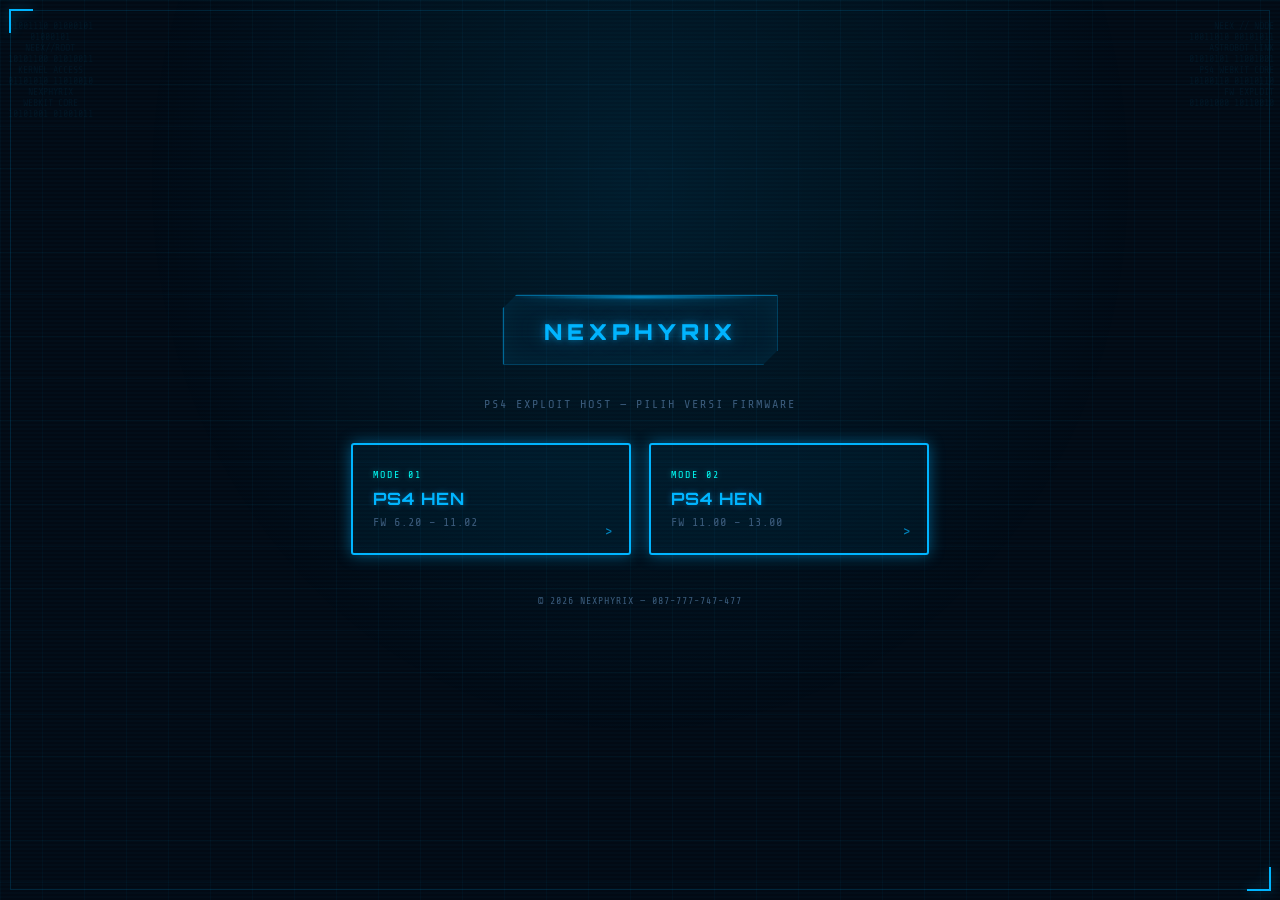
==== index.html @ 1abfee16 "add any file" ====
<!DOCTYPE html>
<html lang="id">

<head>
  <meta charset="UTF-8">
  <meta name="viewport" content="width=device-width, initial-scale=1.0">
  <title>NEXPHYRIX :: PS4 Exploit Host</title>
  <link rel="preconnect" href="https://fonts.googleapis.com">
  <link href="https://fonts.googleapis.com/css2?family=Orbitron:wght@400;700;900&family=Share+Tech+Mono&display=swap"
    rel="stylesheet">
  <style>
    :root {
      --void: #020a14;
      --panel: #040d1a;
      --line: #0a2540;
      --blue: #00b4ff;
      --blue-dim: #0a4a7a;
      --blue-glow: rgba(0, 180, 255, 0.45);
      --cyan-ghost: #00fff7;
      --violet-ghost: #7b2fff;
      --ink: #c9daf0;
      --ink-dim: #3a5a7a;
    }

    * {
      box-sizing: border-box;
    }

    body {
      background: var(--void);
      color: var(--ink);
      margin: 0;
      min-height: 100vh;
      display: flex;
      flex-direction: column;
      align-items: center;
      justify-content: center;
      font-family: 'Share Tech Mono', 'Courier New', monospace;
      text-align: center;
      padding: 40px 20px;
      position: relative;
      overflow-x: hidden;
    }

    /* grid + vignette backdrop */
    body::before {
      content: "";
      position: fixed;
      inset: 0;
      background:
        radial-gradient(ellipse at 50% 20%, rgba(0, 180, 255, 0.10), transparent 55%),
        linear-gradient(rgba(0, 180, 255, 0.04) 1px, transparent 1px),
        linear-gradient(90deg, rgba(0, 180, 255, 0.04) 1px, transparent 1px);
      background-size: 100% 100%, 42px 42px, 42px 42px;
      pointer-events: none;
      z-index: 0;
    }

    /* CRT scanlines */
    body::after {
      content: "";
      position: fixed;
      inset: 0;
      pointer-events: none;
      z-index: 9999;
      background: repeating-linear-gradient(0deg, transparent, transparent 2px,
          rgba(0, 180, 255, 0.02) 2px, rgba(0, 180, 255, 0.02) 4px);
      mix-blend-mode: screen;
    }

    .hud-frame {
      position: fixed;
      inset: 10px;
      z-index: 2;
      pointer-events: none;
      border: 1px solid rgba(0, 180, 255, 0.15);
    }

    .hud-frame::before,
    .hud-frame::after {
      content: "";
      position: absolute;
      width: 22px;
      height: 22px;
      border: 2px solid var(--blue);
      filter: drop-shadow(0 0 6px var(--blue-glow));
    }

    .hud-frame::before {
      top: -2px;
      left: -2px;
      border-right: none;
      border-bottom: none;
    }

    .hud-frame::after {
      bottom: -2px;
      right: -2px;
      border-left: none;
      border-top: none;
    }

    /* Astrobot particle side strips */
    .astro-strip {
      position: fixed;
      top: 0;
      bottom: 0;
      width: 100px;
      overflow: hidden;
      opacity: 0.06;
      color: var(--blue);
      font: 10px/1.1 'Share Tech Mono', monospace;
      word-break: break-all;
      pointer-events: none;
      z-index: 0;
      padding: 20px 6px;
    }

    .astro-strip.l {
      left: 0;
    }

    .astro-strip.r {
      right: 0;
      text-align: right;
    }

    main {
      position: relative;
      z-index: 1;
      max-width: 640px;
      width: 100%;
    }

    .hologram-title {
      position: relative;
      display: inline-block;
      margin: 0 auto 10px;
      padding: 16px 40px;
      border: 1px solid rgba(0, 180, 255, 0.5);
      background: rgba(0, 180, 255, 0.05);
      box-shadow: 0 0 20px var(--blue-glow), inset 0 0 25px rgba(0, 180, 255, 0.07);
      overflow: hidden;
      clip-path: polygon(14px 0, 100% 0, 100% calc(100% - 14px), calc(100% - 14px) 100%, 0 100%, 0 14px);
    }

    .hologram-title span[data-text] {
      position: relative;
      display: inline-block;
      font-family: 'Orbitron', sans-serif;
      font-size: 22px;
      font-weight: 900;
      letter-spacing: 5px;
      text-transform: uppercase;
      color: var(--blue);
      text-shadow: 0 0 6px var(--blue-glow), 0 0 18px var(--blue-glow);
      animation: flicker 4s infinite;
    }

    .hologram-title span[data-text]::before,
    .hologram-title span[data-text]::after {
      content: attr(data-text);
      position: absolute;
      top: 0;
      left: 0;
      width: 100%;
      opacity: 0;
      filter: blur(0.5px);
    }

    .hologram-title span[data-text]::before {
      color: var(--cyan-ghost);
      animation: glitchBefore 3.2s infinite;
      clip-path: inset(0 0 55% 0);
    }

    .hologram-title span[data-text]::after {
      color: var(--violet-ghost);
      animation: glitchAfter 3.2s infinite;
      clip-path: inset(55% 0 0 0);
    }

    .hologram-title .scan-line {
      position: absolute;
      left: 4%;
      width: 92%;
      height: 2px;
      background: linear-gradient(to right, transparent, var(--blue), transparent);
      filter: blur(1px) drop-shadow(0 0 6px var(--blue));
      top: 0;
      animation: scan 2.4s linear infinite;
    }

    @keyframes flicker {

      0%,
      92%,
      100% {
        opacity: 1;
      }

      93% {
        opacity: 0.55;
      }

      94% {
        opacity: 1;
      }

      95% {
        opacity: 0.35;
      }

      96% {
        opacity: 1;
      }
    }

    @keyframes glitchBefore {

      0%,
      88%,
      100% {
        opacity: 0;
        transform: translateX(0);
      }

      90% {
        opacity: 0.7;
        transform: translateX(-3px);
      }

      92% {
        opacity: 0;
      }
    }

    @keyframes glitchAfter {

      0%,
      88%,
      100% {
        opacity: 0;
        transform: translateX(0);
      }

      90% {
        opacity: 0.6;
        transform: translateX(3px);
      }

      92% {
        opacity: 0;
      }
    }

    @keyframes scan {
      0% {
        top: 0;
      }

      100% {
        top: 100%;
      }
    }

    .subtitle {
      color: var(--ink-dim);
      font-size: 12px;
      letter-spacing: 2px;
      text-transform: uppercase;
      margin: 18px 0 32px;
    }

    .choice-grid {
      display: flex;
      flex-wrap: wrap;
      gap: 18px;
      justify-content: center;
    }

    .btn {
      position: relative;
      flex: 1 1 240px;
      max-width: 280px;
      padding: 24px 20px;
      border: 2px solid var(--blue);
      background: rgba(0, 180, 255, 0.05);
      color: var(--ink);
      text-decoration: none;
      border-radius: 3px;
      box-shadow: 0 0 15px var(--blue-glow), inset 0 0 10px rgba(0, 180, 255, 0.05);
      overflow: hidden;
      transition: all 0.3s ease;
      text-align: left;
    }

    .btn::before {
      content: "";
      position: absolute;
      inset: 0;
      background: linear-gradient(90deg, transparent, rgba(0, 180, 255, 0.2), transparent);
      transform: translateX(-100%);
      transition: transform 0.5s;
    }

    .btn:hover::before {
      transform: translateX(100%);
    }

    .btn:hover {
      background: rgba(0, 180, 255, 0.12);
      box-shadow: 0 0 25px var(--blue-glow), 0 0 45px rgba(0, 180, 255, 0.15);
      transform: translateY(-2px);
    }

    .btn .tag {
      display: block;
      font-size: 10px;
      letter-spacing: 2px;
      text-transform: uppercase;
      color: var(--cyan-ghost);
      text-shadow: 0 0 6px rgba(0, 255, 247, 0.4);
      margin-bottom: 8px;
    }

    .btn .label {
      display: block;
      font-size: 17px;
      font-weight: 700;
      font-family: 'Orbitron', sans-serif;
      letter-spacing: 1px;
      color: var(--blue);
      text-shadow: 0 0 6px var(--blue-glow);
      margin-bottom: 6px;
    }

    .btn .range {
      display: block;
      font-size: 12px;
      color: var(--ink-dim);
      letter-spacing: 1px;
    }

    .btn .arrow {
      position: absolute;
      right: 16px;
      bottom: 14px;
      color: var(--blue);
      font-size: 14px;
      opacity: 0.7;
    }

    footer {
      position: relative;
      z-index: 1;
      margin-top: 40px;
      font-size: 10px;
      letter-spacing: 1px;
      color: var(--ink-dim);
    }

    @media (max-width: 560px) {
      .hologram-title span[data-text] {
        font-size: 15px;
        letter-spacing: 3px;
      }

      .hologram-title {
        padding: 12px 22px;
      }

      .choice-grid {
        flex-direction: column;
        align-items: center;
      }

      .btn {
        width: 100%;
        max-width: 320px;
      }

      .astro-strip {
        display: none;
      }
    }

    @media (prefers-reduced-motion: reduce) {

      *,
      *::before,
      *::after {
        animation-duration: 0.001ms !important;
        animation-iteration-count: 1 !important;
      }
    }
  </style>
</head>

<body>

  <div class="hud-frame"></div>
  <div class="astro-strip l">01001110 01000101 01000101<br>NEEX//ROOT<br>10101100 01010011<br>KERNEL ACCESS<br>01101010
    11010010<br>NEXPHYRIX<br>WEBKIT CORE<br>10101001 01001011</div>
  <div class="astro-strip r">NEEX // NODE<br>10011010 00101011<br>ASTROBOT LINK<br>01010101 11001001<br>PS4 WEBKIT
    CORE<br>10100110 01010110<br>FW EXPLOIT<br>01001000 10110010</div>

  <main>
    <h1 class="hologram-title">
      <span class="scan-line"></span>
      <span data-text="NEXPHYRIX">NEXPHYRIX</span>
    </h1>
    <p class="subtitle">PS4 Exploit Host — pilih versi firmware</p>

    <div class="choice-grid">
      <a href="v1/index.html" class="btn" id="btn-mode01">
        <span class="tag">Mode 01</span>
        <span class="label">PS4 HEN</span>
        <span class="range">FW 6.20 – 11.02</span>
        <span class="arrow">&gt;</span>
      </a>
      <a href="v2/index.html" class="btn" id="btn-mode02">
        <span class="tag">Mode 02</span>
        <span class="label">PS4 HEN</span>
        <span class="range">FW 11.00 – 13.00</span>
        <span class="arrow">&gt;</span>
      </a>
    </div>
  </main>

  <footer>© <span id="footer-year"></span> NEXPHYRIX — 087-777-747-477</footer>

  <script>
    document.getElementById('footer-year').textContent = new Date().getFullYear();
  </script>
</body>

</html>
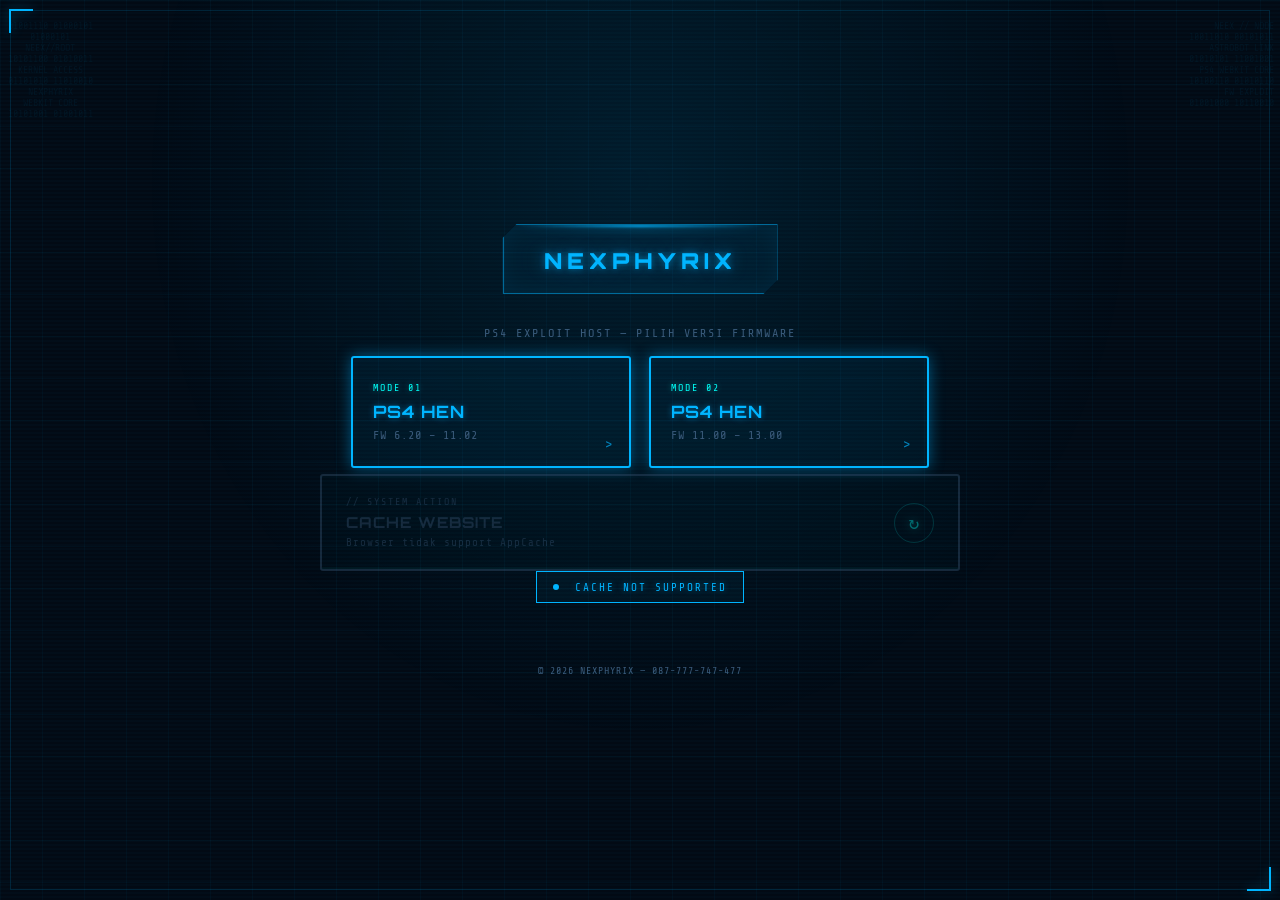
==== commit 980c5f30: "update jailbreak" ====
--- a/index.html
+++ b/index.html
@@ -1,6 +1,6 @@
 <!DOCTYPE html>
-<html lang="id">
-
+<html lang="id" manifest="cache.appcache">
+  
 <head>
   <meta charset="UTF-8">
   <meta name="viewport" content="width=device-width, initial-scale=1.0">
@@ -269,8 +269,48 @@
       font-size: 12px;
       letter-spacing: 2px;
       text-transform: uppercase;
-      margin: 18px 0 32px;
-    }
+      margin: 18px 0 16px;
+    }
+
+    /* Cache status bar */
+    #cache-status {
+      font-size: 11px;
+      letter-spacing: 2px;
+      text-transform: uppercase;
+      padding: 8px 16px;
+      border: 1px solid var(--blue-dim);
+      background: rgba(0, 180, 255, 0.04);
+      color: var(--ink-dim);
+      margin: 0 0 22px;
+      min-height: 32px;
+      display: flex;
+      align-items: center;
+      justify-content: center;
+      gap: 8px;
+      transition: color 0.4s, border-color 0.4s;
+    }
+    #cache-status.ok {
+      color: #7fd0a0;
+      border-color: #7fd0a0;
+      text-shadow: 0 0 6px rgba(127,208,160,0.4);
+    }
+    #cache-status.warn {
+      color: var(--blue);
+      border-color: var(--blue);
+      text-shadow: 0 0 6px var(--blue-glow);
+    }
+    #cache-status.err {
+      color: #d08a7f;
+      border-color: #d08a7f;
+    }
+    #cache-status .dot {
+      display: inline-block;
+      width: 6px; height: 6px;
+      border-radius: 50%;
+      background: currentColor;
+      animation: blink 1s step-start infinite;
+    }
+    @keyframes blink { 50% { opacity: 0; } }
 
     .choice-grid {
       display: flex;
@@ -360,6 +400,151 @@
       color: var(--ink-dim);
     }
 
+    /* ─── Cache Button Card ──────────────────────────────── */
+    .btn-cache {
+      position: relative;
+      width: 100%;
+      margin-top: 6px;
+      padding: 20px 24px;
+      border: 2px solid var(--cyan-ghost);
+      background: rgba(0, 255, 247, 0.04);
+      color: var(--ink);
+      border-radius: 3px;
+      box-shadow: 0 0 18px rgba(0, 255, 247, 0.2), inset 0 0 10px rgba(0, 255, 247, 0.04);
+      overflow: hidden;
+      transition: all 0.3s ease;
+      text-align: left;
+      cursor: pointer;
+      font-family: 'Share Tech Mono', 'Courier New', monospace;
+      display: flex;
+      align-items: center;
+      justify-content: space-between;
+      gap: 16px;
+    }
+
+    .btn-cache::before {
+      content: "";
+      position: absolute;
+      inset: 0;
+      background: linear-gradient(90deg, transparent, rgba(0, 255, 247, 0.12), transparent);
+      transform: translateX(-100%);
+      transition: transform 0.6s;
+    }
+
+    .btn-cache:hover:not(:disabled)::before {
+      transform: translateX(100%);
+    }
+
+    .btn-cache:hover:not(:disabled) {
+      background: rgba(0, 255, 247, 0.08);
+      box-shadow: 0 0 30px rgba(0, 255, 247, 0.3), 0 0 60px rgba(0, 255, 247, 0.1);
+      transform: translateY(-2px);
+    }
+
+    .btn-cache:disabled {
+      opacity: 0.38;
+      cursor: not-allowed;
+      transform: none;
+      box-shadow: none;
+      border-color: var(--ink-dim);
+    }
+
+    .btn-cache .cache-left {
+      flex: 1;
+      min-width: 0;
+    }
+
+    .btn-cache .tag {
+      display: block;
+      font-size: 10px;
+      letter-spacing: 2px;
+      text-transform: uppercase;
+      color: var(--cyan-ghost);
+      text-shadow: 0 0 6px rgba(0, 255, 247, 0.4);
+      margin-bottom: 6px;
+    }
+
+    .btn-cache:disabled .tag {
+      color: var(--ink-dim);
+      text-shadow: none;
+    }
+
+    .btn-cache .label {
+      display: block;
+      font-size: 15px;
+      font-weight: 700;
+      font-family: 'Orbitron', sans-serif;
+      letter-spacing: 1px;
+      color: var(--cyan-ghost);
+      text-shadow: 0 0 6px rgba(0, 255, 247, 0.5);
+      margin-bottom: 4px;
+    }
+
+    .btn-cache:disabled .label {
+      color: var(--ink-dim);
+      text-shadow: none;
+    }
+
+    .btn-cache .cache-desc {
+      display: block;
+      font-size: 11px;
+      color: var(--ink-dim);
+      letter-spacing: 1px;
+    }
+
+    /* Progress bar inside button */
+    .btn-cache .cache-bar-wrap {
+      position: absolute;
+      bottom: 0;
+      left: 0;
+      right: 0;
+      height: 2px;
+      background: rgba(0, 255, 247, 0.1);
+    }
+
+    .btn-cache .cache-bar {
+      height: 100%;
+      width: 0%;
+      background: linear-gradient(90deg, var(--blue), var(--cyan-ghost));
+      box-shadow: 0 0 8px rgba(0, 255, 247, 0.8);
+      transition: width 0.4s ease;
+    }
+
+    /* Icon circle on the right */
+    .btn-cache .cache-icon {
+      width: 40px;
+      height: 40px;
+      border: 1px solid rgba(0, 255, 247, 0.4);
+      border-radius: 50%;
+      display: flex;
+      align-items: center;
+      justify-content: center;
+      flex-shrink: 0;
+      font-size: 18px;
+      color: var(--cyan-ghost);
+      text-shadow: 0 0 8px rgba(0, 255, 247, 0.6);
+      transition: transform 0.5s;
+    }
+
+    .btn-cache.caching .cache-icon {
+      animation: spin 1.2s linear infinite;
+    }
+
+    @keyframes spin {
+      to { transform: rotate(360deg); }
+    }
+
+    .btn-cache.done .cache-icon {
+      color: #7fd0a0;
+      border-color: #7fd0a0;
+      text-shadow: 0 0 8px rgba(127, 208, 160, 0.6);
+    }
+
+    .btn-cache.err .cache-icon {
+      color: #d08a7f;
+      border-color: #d08a7f;
+    }
+
     @media (max-width: 560px) {
       .hologram-title span[data-text] {
         font-size: 15px;
@@ -426,12 +611,222 @@
         <span class="arrow">&gt;</span>
       </a>
     </div>
+
+    <!-- Tombol Cache Website -->
+    <button class="btn-cache" id="btn-cache" type="button" disabled>
+      <div class="cache-left">
+        <span class="tag">// System Action</span>
+        <span class="label">CACHE WEBSITE</span>
+        <span class="cache-desc" id="cache-desc">Memeriksa status cache...</span>
+      </div>
+      <span class="cache-icon" id="cache-icon" aria-hidden="true">&#8635;</span>
+      <div class="cache-bar-wrap">
+        <div class="cache-bar" id="cache-bar"></div>
+      </div>
+    </button>
   </main>
+
+  <div id="cache-status"><span class="dot"></span>&nbsp;CHECKING CACHE...</div>
 
   <footer>© <span id="footer-year"></span> NEXPHYRIX — 087-777-747-477</footer>
 
   <script>
     document.getElementById('footer-year').textContent = new Date().getFullYear();
+
+    (function () {
+      var statusEl  = document.getElementById('cache-status');
+      var btnCache  = document.getElementById('btn-cache');
+      var descEl    = document.getElementById('cache-desc');
+      var barEl     = document.getElementById('cache-bar');
+      var iconWrap  = btnCache;
+
+      var ac = window.applicationCache;
+      var isOnline = navigator.onLine;
+
+      // ─── Helpers ───────────────────────────────────────────────────────
+      function setStatus(msg, cls) {
+        statusEl.innerHTML = '<span class="dot"></span>&nbsp;' + msg;
+        statusEl.className = cls || '';
+      }
+
+      function setDesc(msg) {
+        descEl.textContent = msg;
+      }
+
+      function setBar(pct) {
+        barEl.style.width = pct + '%';
+      }
+
+      function setBtnState(state) {
+        // state: 'idle' | 'caching' | 'done' | 'err' | 'offline'
+        iconWrap.className = 'btn-cache';
+        if (state === 'caching') {
+          iconWrap.classList.add('caching');
+          btnCache.disabled = true;
+        } else if (state === 'done') {
+          iconWrap.classList.add('done');
+          document.getElementById('cache-icon').innerHTML = '&#10003;';
+          btnCache.disabled = true;   // sudah cached, tidak perlu tekan lagi
+        } else if (state === 'err') {
+          iconWrap.classList.add('err');
+          document.getElementById('cache-icon').innerHTML = '&#33;';
+          btnCache.disabled = !isOnline;
+        } else if (state === 'offline') {
+          btnCache.disabled = true;
+        } else {
+          // idle — online, bisa ditekan
+          btnCache.disabled = false;
+        }
+      }
+
+      // ─── Online / Offline detection ────────────────────────────────────
+      function applyOnlineState() {
+        isOnline = navigator.onLine;
+        if (!isOnline) {
+          setStatus('OFFLINE — RUNNING FROM CACHE', 'ok');
+          setDesc('Tidak ada koneksi internet');
+          setBtnState('offline');
+        }
+      }
+
+      window.addEventListener('online',  function () {
+        isOnline = true;
+        // Re-check cache status saat kembali online
+        initCache();
+      });
+      window.addEventListener('offline', function () {
+        isOnline = false;
+        setStatus('OFFLINE — RUNNING FROM CACHE', 'ok');
+        setDesc('Tidak ada koneksi internet');
+        setBtnState('offline');
+      });
+
+      // ─── applicationCache init ─────────────────────────────────────────
+      function initCache() {
+        if (!ac || !document.documentElement.hasAttribute('manifest')) {
+          setStatus('CACHE NOT SUPPORTED', 'warn');
+          setDesc('Browser tidak support AppCache');
+          setBtnState('offline'); // juga lock tombol
+          return;
+        }
+
+        if (!navigator.onLine) {
+          applyOnlineState();
+          return;
+        }
+
+        if (ac.status === ac.IDLE) {
+          setStatus('CACHED — OFFLINE READY &#10003;', 'ok');
+          setDesc('Semua file sudah tersimpan di cache');
+          setBar(100);
+          setBtnState('done');
+          return;
+        }
+
+        if (ac.status === ac.UPDATEREADY) {
+          try { ac.swapCache(); } catch(e) {}
+          setStatus('UPDATE DOWNLOADED — CACHED &#10003;', 'ok');
+          setDesc('Update tersimpan, reload untuk terapkan');
+          setBar(100);
+          setBtnState('done');
+          return;
+        }
+
+        if (ac.status === ac.UNCACHED || ac.status === ac.OBSOLETE) {
+          setStatus('BELUM DI-CACHE', 'warn');
+          setDesc('Tekan tombol untuk menyimpan ke cache');
+          setBtnState('idle');
+          return;
+        }
+
+        // CHECKING / DOWNLOADING — sudah berjalan otomatis
+        setStatus('CHECKING CACHE...', '');
+        setDesc('Memeriksa status cache...');
+        setBtnState('caching');
+      }
+
+      // ─── applicationCache events ───────────────────────────────────────
+      if (ac) {
+        ac.addEventListener('checking', function () {
+          setStatus('CHECKING CACHE...');
+          setDesc('Memeriksa file...');
+          setBtnState('caching');
+        }, false);
+
+        ac.addEventListener('downloading', function () {
+          setStatus('CACHING FOR OFFLINE...', 'warn');
+          setDesc('Mengunduh & menyimpan semua file...');
+          setBtnState('caching');
+        }, false);
+
+        ac.addEventListener('progress', function (e) {
+          if (e && e.total > 0) {
+            var pct = Math.round((e.loaded / e.total) * 100);
+            setStatus('CACHING... ' + pct + '%', 'warn');
+            setDesc('Menyimpan file ' + e.loaded + ' / ' + e.total);
+            setBar(pct);
+          } else {
+            setStatus('CACHING...', 'warn');
+            setDesc('Mengunduh file...');
+          }
+          setBtnState('caching');
+        }, false);
+
+        ac.addEventListener('cached', function () {
+          setStatus('CACHED — OFFLINE READY &#10003;', 'ok');
+          setDesc('Semua file berhasil disimpan!');
+          setBar(100);
+          setBtnState('done');
+        }, false);
+
+        ac.addEventListener('noupdate', function () {
+          setStatus('CACHED — OFFLINE READY &#10003;', 'ok');
+          setDesc('Semua file sudah tersimpan di cache');
+          setBar(100);
+          setBtnState('done');
+        }, false);
+
+        ac.addEventListener('updateready', function () {
+          try { ac.swapCache(); } catch(e) {}
+          setStatus('UPDATE CACHED &#10003;', 'ok');
+          setDesc('Update tersimpan, reload untuk terapkan');
+          setBar(100);
+          setBtnState('done');
+        }, false);
+
+        ac.addEventListener('error', function () {
+          setStatus('CACHE ERROR', 'err');
+          setDesc('Gagal menyimpan — coba lagi');
+          setBtnState('err');
+        }, false);
+
+        ac.addEventListener('obsolete', function () {
+          setStatus('CACHE OBSOLETE', 'err');
+          setDesc('Cache lama — tekan untuk perbarui');
+          setBtnState('idle');
+        }, false);
+      }
+
+      // ─── Tombol Cache diklik ───────────────────────────────────────────
+      btnCache.addEventListener('click', function () {
+        if (!navigator.onLine) return;  // double-guard
+        if (!ac) return;
+        setStatus('MEMULAI CACHING...', 'warn');
+        setDesc('Mengunduh semua HTML & JS ke cache...');
+        setBar(0);
+        setBtnState('caching');
+        try {
+          ac.update();  // paksa browser fetch ulang manifest & semua file
+        } catch (e) {
+          setStatus('CACHE ERROR', 'err');
+          setDesc('Gagal memulai caching: ' + e.message);
+          setBtnState('err');
+        }
+      });
+
+      // ─── Init ──────────────────────────────────────────────────────────
+      initCache();
+    })();
   </script>
 </body>
 
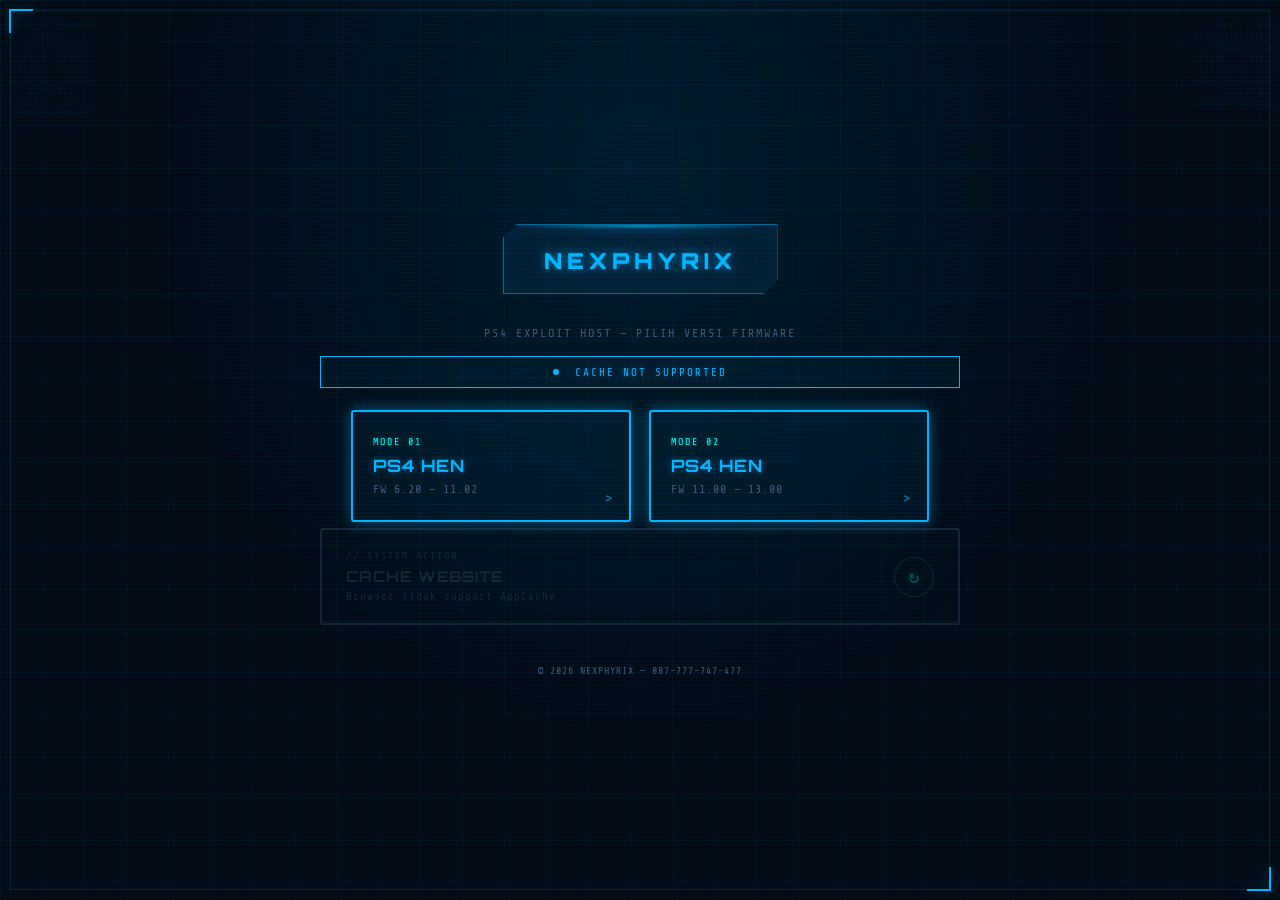
==== commit da64c589: "update jailbreak" ====
--- a/index.html
+++ b/index.html
@@ -441,12 +441,31 @@
       transform: translateY(-2px);
     }
 
+    /* Hanya state offline yang benar-benar di-dim/disembunyikan */
     .btn-cache:disabled {
-      opacity: 0.38;
       cursor: not-allowed;
       transform: none;
+    }
+
+    /* Offline = dim total, tidak ada internet */
+    .btn-cache.offline {
+      opacity: 0.32;
       box-shadow: none;
       border-color: var(--ink-dim);
+    }
+
+    /* Saat caching — tetap visible tapi tidak bisa diklik */
+    .btn-cache.caching {
+      opacity: 1;
+      border-color: var(--blue);
+      box-shadow: 0 0 18px var(--blue-glow), inset 0 0 10px rgba(0, 180, 255, 0.04);
+    }
+
+    /* Setelah berhasil cache — visible, hijau, tidak perlu diklik lagi */
+    .btn-cache.done {
+      opacity: 1;
+      border-color: #7fd0a0;
+      box-shadow: 0 0 18px rgba(127, 208, 160, 0.3);
     }
 
     .btn-cache .cache-left {
@@ -464,7 +483,12 @@
       margin-bottom: 6px;
     }
 
-    .btn-cache:disabled .tag {
+    .btn-cache.done .tag {
+      color: #7fd0a0;
+      text-shadow: none;
+    }
+
+    .btn-cache.offline .tag {
       color: var(--ink-dim);
       text-shadow: none;
     }
@@ -480,10 +504,16 @@
       margin-bottom: 4px;
     }
 
-    .btn-cache:disabled .label {
+    .btn-cache.done .label {
+      color: #7fd0a0;
+      text-shadow: 0 0 6px rgba(127, 208, 160, 0.5);
+    }
+
+    .btn-cache.offline .label {
       color: var(--ink-dim);
       text-shadow: none;
     }
+
 
     .btn-cache .cache-desc {
       display: block;
@@ -597,6 +627,8 @@
     </h1>
     <p class="subtitle">PS4 Exploit Host — pilih versi firmware</p>
 
+    <div id="cache-status"><span class="dot"></span>&nbsp;CHECKING CACHE...</div>
+
     <div class="choice-grid">
       <a href="v1/index.html" class="btn" id="btn-mode01">
         <span class="tag">Mode 01</span>
@@ -626,8 +658,6 @@
     </button>
   </main>
 
-  <div id="cache-status"><span class="dot"></span>&nbsp;CHECKING CACHE...</div>
-
   <footer>© <span id="footer-year"></span> NEXPHYRIX — 087-777-747-477</footer>
 
   <script>
@@ -660,24 +690,27 @@
       function setBtnState(state) {
         // state: 'idle' | 'caching' | 'done' | 'err' | 'offline'
         iconWrap.className = 'btn-cache';
+        btnCache.disabled = false;
+
         if (state === 'caching') {
           iconWrap.classList.add('caching');
           btnCache.disabled = true;
         } else if (state === 'done') {
           iconWrap.classList.add('done');
           document.getElementById('cache-icon').innerHTML = '&#10003;';
-          btnCache.disabled = true;   // sudah cached, tidak perlu tekan lagi
+          btnCache.disabled = true;  // tidak perlu klik lagi, tapi tetap visible
         } else if (state === 'err') {
           iconWrap.classList.add('err');
           document.getElementById('cache-icon').innerHTML = '&#33;';
           btnCache.disabled = !isOnline;
+          if (!isOnline) iconWrap.classList.add('offline');
         } else if (state === 'offline') {
+          iconWrap.classList.add('offline');
           btnCache.disabled = true;
-        } else {
-          // idle — online, bisa ditekan
-          btnCache.disabled = false;
         }
-      }
+        // idle: enabled, no extra class
+      }
+
 
       // ─── Online / Offline detection ────────────────────────────────────
       function applyOnlineState() {
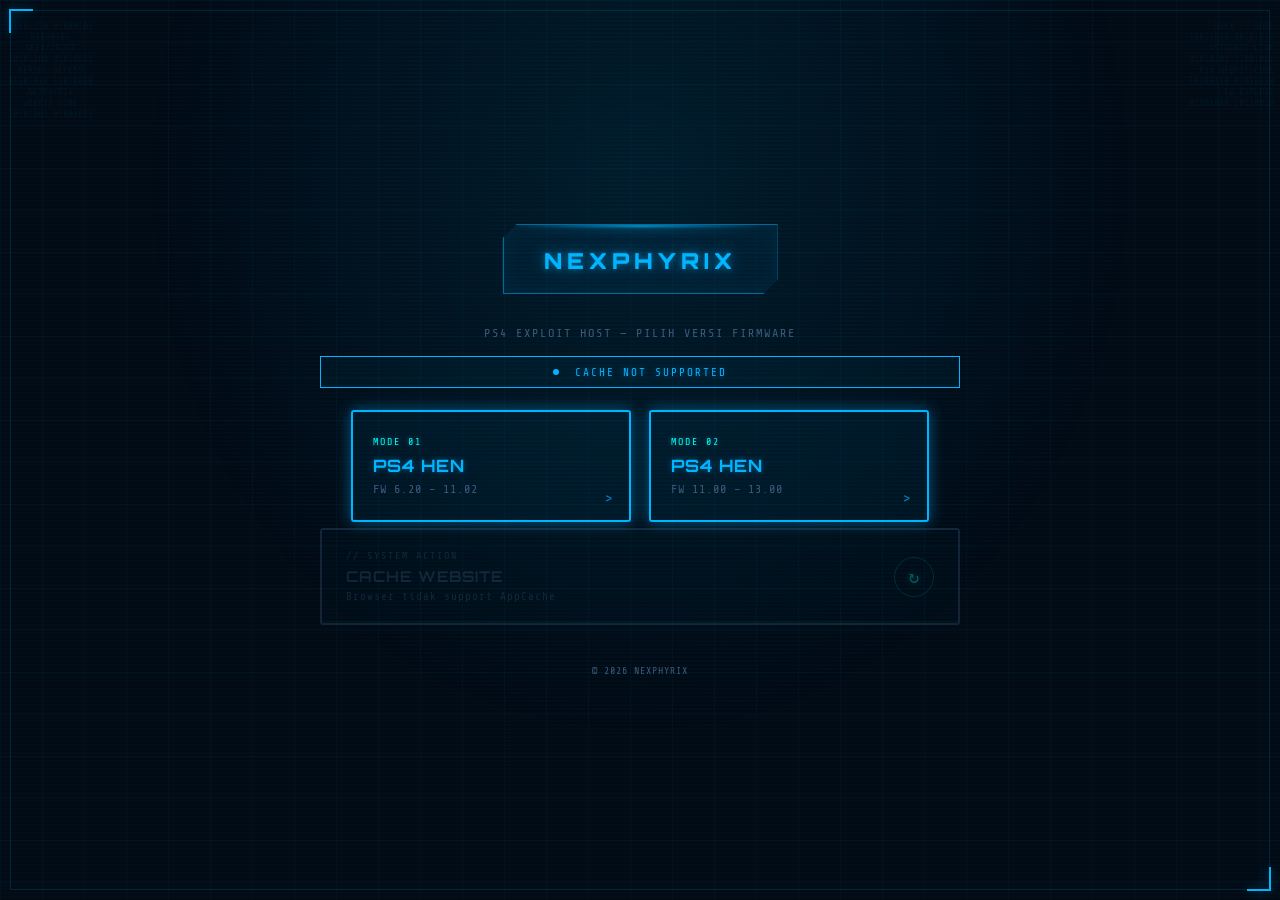
==== commit 6bda4e76: "fix: cache manifest format and error retry logic" ====
--- a/index.html
+++ b/index.html
@@ -1,6 +1,6 @@
 <!DOCTYPE html>
 <html lang="id" manifest="cache.appcache">
-  
+
 <head>
   <meta charset="UTF-8">
   <meta name="viewport" content="width=device-width, initial-scale=1.0">
@@ -289,28 +289,38 @@
       gap: 8px;
       transition: color 0.4s, border-color 0.4s;
     }
+
     #cache-status.ok {
       color: #7fd0a0;
       border-color: #7fd0a0;
-      text-shadow: 0 0 6px rgba(127,208,160,0.4);
-    }
+      text-shadow: 0 0 6px rgba(127, 208, 160, 0.4);
+    }
+
     #cache-status.warn {
       color: var(--blue);
       border-color: var(--blue);
       text-shadow: 0 0 6px var(--blue-glow);
     }
+
     #cache-status.err {
       color: #d08a7f;
       border-color: #d08a7f;
     }
+
     #cache-status .dot {
       display: inline-block;
-      width: 6px; height: 6px;
+      width: 6px;
+      height: 6px;
       border-radius: 50%;
       background: currentColor;
       animation: blink 1s step-start infinite;
     }
-    @keyframes blink { 50% { opacity: 0; } }
+
+    @keyframes blink {
+      50% {
+        opacity: 0;
+      }
+    }
 
     .choice-grid {
       display: flex;
@@ -561,7 +571,9 @@
     }
 
     @keyframes spin {
-      to { transform: rotate(360deg); }
+      to {
+        transform: rotate(360deg);
+      }
     }
 
     .btn-cache.done .cache-icon {
@@ -658,17 +670,17 @@
     </button>
   </main>
 
-  <footer>© <span id="footer-year"></span> NEXPHYRIX — 087-777-747-477</footer>
+  <footer>© <span id="footer-year"></span> NEXPHYRIX</footer>
 
   <script>
     document.getElementById('footer-year').textContent = new Date().getFullYear();
 
     (function () {
-      var statusEl  = document.getElementById('cache-status');
-      var btnCache  = document.getElementById('btn-cache');
-      var descEl    = document.getElementById('cache-desc');
-      var barEl     = document.getElementById('cache-bar');
-      var iconWrap  = btnCache;
+      var statusEl = document.getElementById('cache-status');
+      var btnCache = document.getElementById('btn-cache');
+      var descEl = document.getElementById('cache-desc');
+      var barEl = document.getElementById('cache-bar');
+      var iconWrap = btnCache;
 
       var ac = window.applicationCache;
       var isOnline = navigator.onLine;
@@ -722,7 +734,7 @@
         }
       }
 
-      window.addEventListener('online',  function () {
+      window.addEventListener('online', function () {
         isOnline = true;
         // Re-check cache status saat kembali online
         initCache();
@@ -757,7 +769,7 @@
         }
 
         if (ac.status === ac.UPDATEREADY) {
-          try { ac.swapCache(); } catch(e) {}
+          try { ac.swapCache(); } catch (e) { }
           setStatus('UPDATE DOWNLOADED — CACHED &#10003;', 'ok');
           setDesc('Update tersimpan, reload untuk terapkan');
           setBar(100);
@@ -820,7 +832,7 @@
         }, false);
 
         ac.addEventListener('updateready', function () {
-          try { ac.swapCache(); } catch(e) {}
+          try { ac.swapCache(); } catch (e) { }
           setStatus('UPDATE CACHED &#10003;', 'ok');
           setDesc('Update tersimpan, reload untuk terapkan');
           setBar(100);
@@ -828,10 +840,36 @@
         }, false);
 
         ac.addEventListener('error', function () {
-          setStatus('CACHE ERROR', 'err');
-          setDesc('Gagal menyimpan — coba lagi');
-          setBtnState('err');
+          // Jangan langsung tampilkan error — cek dulu apakah status OK setelah beberapa detik
+          // PS4 WebKit kadang fire error event tapi cache tetap berhasil
+          var retryCount = 0;
+          function checkAfterError() {
+            retryCount++;
+            var s = ac.status;
+            if (s === 1 /* IDLE */) {
+              // Ternyata sudah OK
+              setStatus('CACHED \u2014 OFFLINE READY &#10003;', 'ok');
+              setDesc('Cache berhasil disimpan');
+              setBar(100);
+              setBtnState('done');
+            } else if (s === 0 /* UNCACHED */ && retryCount < 2) {
+              // Masih belum cached, coba retry
+              setStatus('RETRYING CACHE...', 'warn');
+              setDesc('Mencoba ulang... (' + retryCount + '/2)');
+              setTimeout(checkAfterError, 3000);
+              try { ac.update(); } catch(e) {}
+            } else {
+              // Benar-benar gagal
+              setStatus('CACHE ERROR \u2014 STATUS: ' + s, 'err');
+              setDesc('Gagal menyimpan — coba tekan tombol atau reload');
+              setBtnState('err');
+            }
+          }
+          setStatus('CACHE ERROR — MENUNGGU...', 'err');
+          setDesc('Memeriksa ulang dalam 3 detik...');
+          setTimeout(checkAfterError, 3000);
         }, false);
+
 
         ac.addEventListener('obsolete', function () {
           setStatus('CACHE OBSOLETE', 'err');
@@ -841,21 +879,48 @@
       }
 
       // ─── Tombol Cache diklik ───────────────────────────────────────────
+      // ac.update() hanya boleh dipanggil di state: UNCACHED(0), IDLE(1), OBSOLETE(5)
+      // Jika status CHECKING(2) atau DOWNLOADING(3) → sudah berjalan, jangan panggil lagi
       btnCache.addEventListener('click', function () {
-        if (!navigator.onLine) return;  // double-guard
+        if (!navigator.onLine) return;   // double-guard offline
         if (!ac) return;
+
+        var s = ac.status;
+
+        // Sudah berjalan otomatis oleh browser → cukup pantau, tidak perlu restart
+        if (s === 2 /* CHECKING */ || s === 3 /* DOWNLOADING */) {
+          setStatus('CACHING SUDAH BERJALAN...', 'warn');
+          setDesc('Browser sedang mengunduh file, harap tunggu...');
+          setBtnState('caching');
+          return;
+        }
+
+        // Sudah berhasil di-cache sebelumnya
+        if (s === 1 /* IDLE */ || s === 4 /* UPDATEREADY */) {
+          // Minta browser cek update manifest
+          setStatus('MENGECEK UPDATE CACHE...', 'warn');
+          setDesc('Memeriksa apakah ada file terbaru...');
+          setBtnState('caching');
+          try { ac.update(); } catch (e) { /* safe to ignore */ }
+          return;
+        }
+
+        // UNCACHED(0) atau OBSOLETE(5) → mulai fresh caching
         setStatus('MEMULAI CACHING...', 'warn');
         setDesc('Mengunduh semua HTML & JS ke cache...');
         setBar(0);
         setBtnState('caching');
         try {
-          ac.update();  // paksa browser fetch ulang manifest & semua file
+          ac.update();
         } catch (e) {
+          // Kalau masih error (race condition), coba swapCache dulu lalu reload
+          try { ac.swapCache(); } catch (e2) { }
           setStatus('CACHE ERROR', 'err');
-          setDesc('Gagal memulai caching: ' + e.message);
+          setDesc('Error: ' + (e.message || 'coba reload halaman'));
           setBtnState('err');
         }
       });
+
 
       // ─── Init ──────────────────────────────────────────────────────────
       initCache();
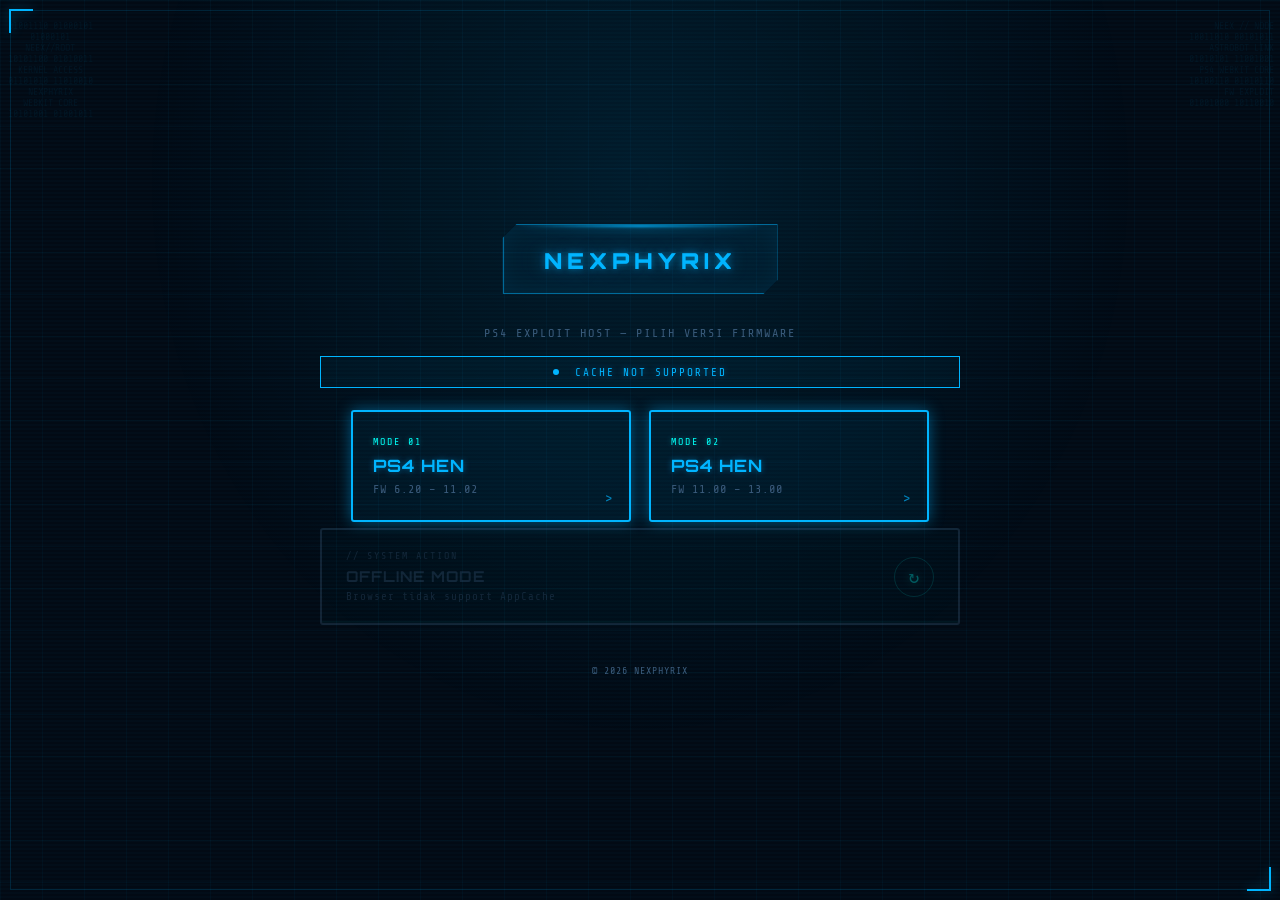
==== commit b1da0af7: "feat: make cache button act as a restart button when done" ====
--- a/index.html
+++ b/index.html
@@ -703,24 +703,35 @@
         // state: 'idle' | 'caching' | 'done' | 'err' | 'offline'
         iconWrap.className = 'btn-cache';
         btnCache.disabled = false;
+        
+        var labelEl = btnCache.querySelector('.label');
 
         if (state === 'caching') {
           iconWrap.classList.add('caching');
           btnCache.disabled = true;
+          labelEl.textContent = 'CACHING...';
+          document.getElementById('cache-icon').innerHTML = '&#8635;';
         } else if (state === 'done') {
           iconWrap.classList.add('done');
-          document.getElementById('cache-icon').innerHTML = '&#10003;';
-          btnCache.disabled = true;  // tidak perlu klik lagi, tapi tetap visible
+          // Jangan di-disable agar bisa di-klik lagi untuk restart/update cache
+          btnCache.disabled = false;
+          labelEl.textContent = 'RESTART CACHE';
+          document.getElementById('cache-icon').innerHTML = '&#8635;'; // Icon panah melingkar (refresh)
         } else if (state === 'err') {
           iconWrap.classList.add('err');
           document.getElementById('cache-icon').innerHTML = '&#33;';
           btnCache.disabled = !isOnline;
+          labelEl.textContent = 'CACHE ERROR';
           if (!isOnline) iconWrap.classList.add('offline');
         } else if (state === 'offline') {
           iconWrap.classList.add('offline');
           btnCache.disabled = true;
+          labelEl.textContent = 'OFFLINE MODE';
+        } else {
+          // idle
+          labelEl.textContent = 'CACHE WEBSITE';
+          document.getElementById('cache-icon').innerHTML = '&#8635;';
         }
-        // idle: enabled, no extra class
       }
 
 
